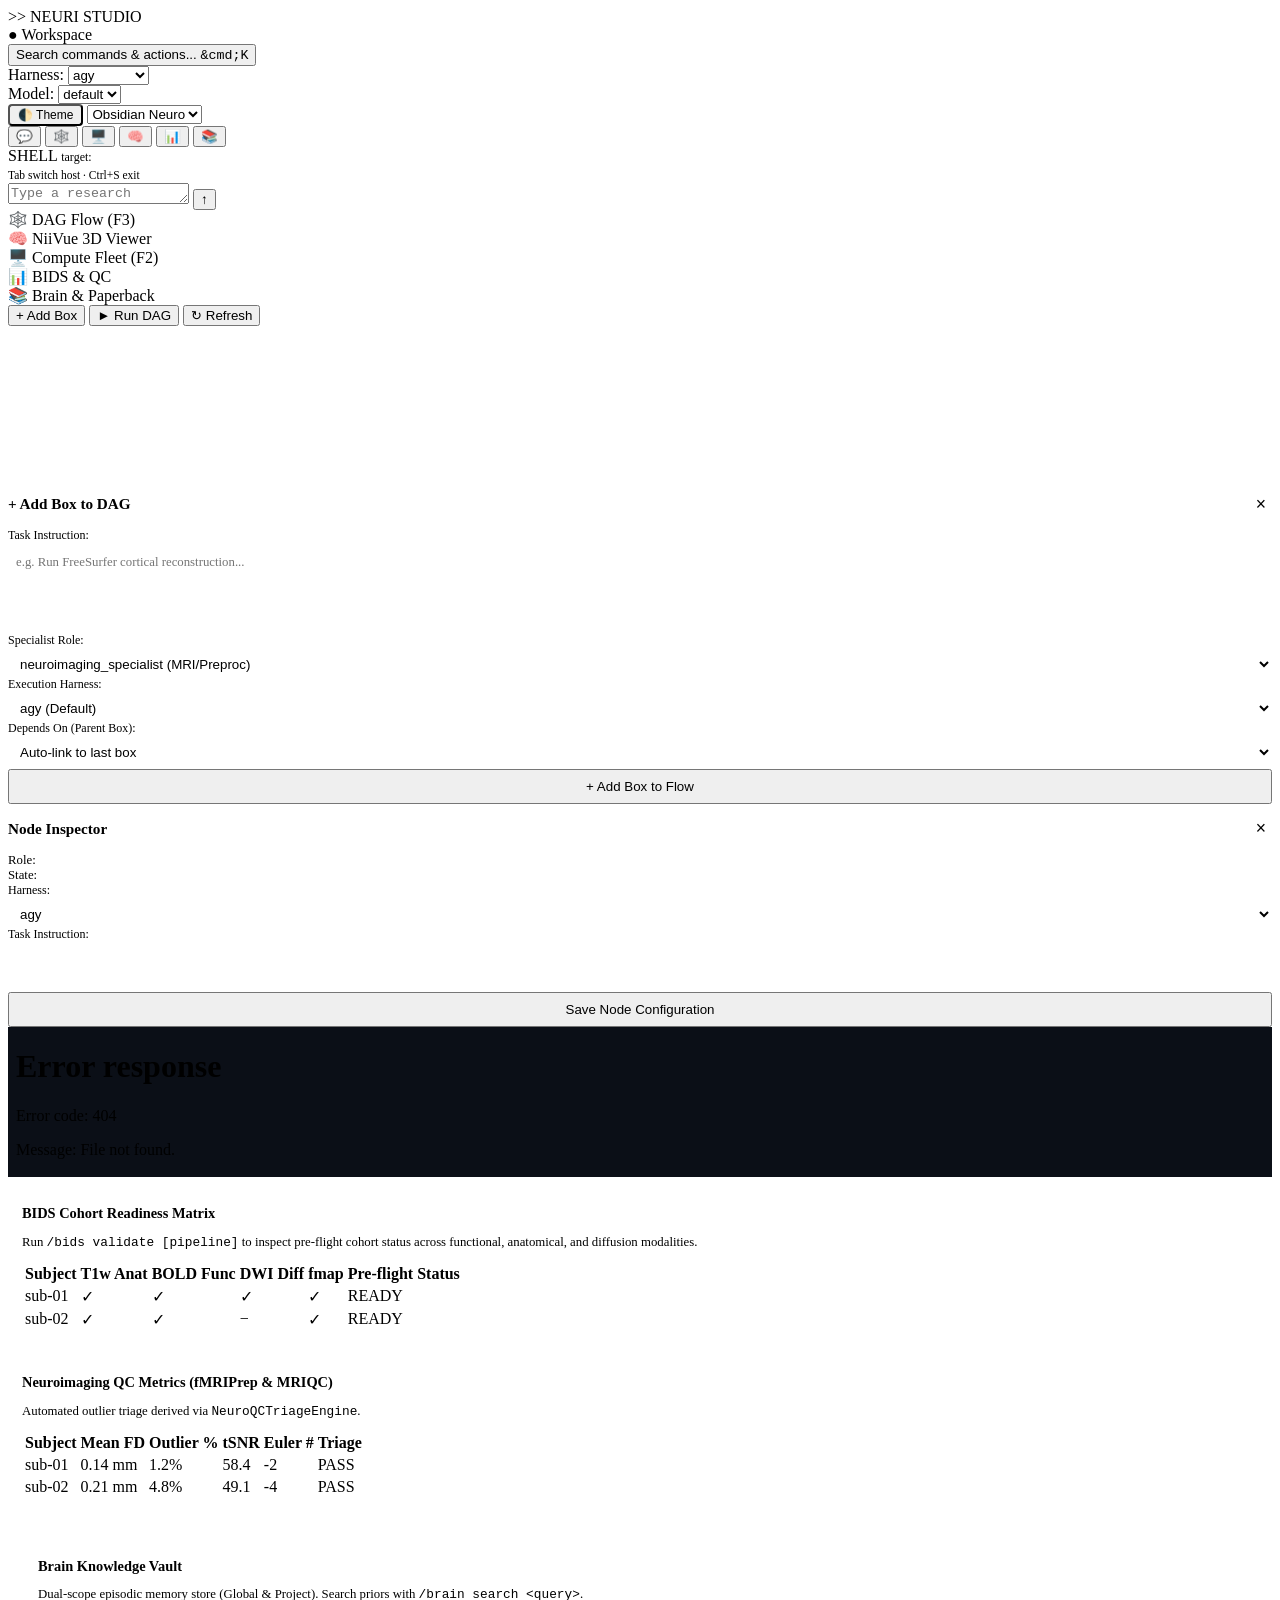
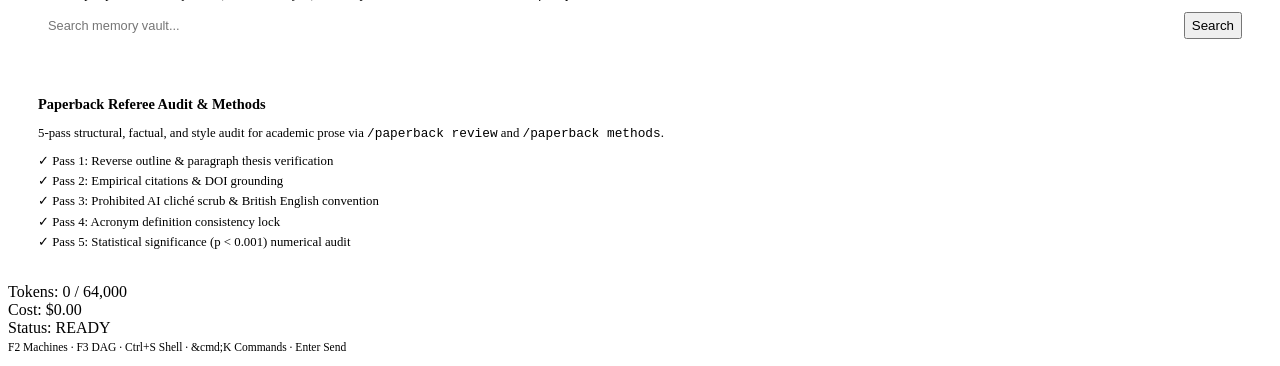
==== src/neuri/gui/static/index.html @ 634a54a6 "working GUI" ====
<!DOCTYPE html>
<html lang="en">
<head>
  <meta charset="UTF-8">
  <meta name="viewport" content="width=device-width, initial-scale=1.0">
  <title>Neuri Studio — Neuroscience Meta-Harness</title>
  <link rel="stylesheet" href="/css/studio.css">
</head>
<body>

  <!-- Zone A: Top Header Bar -->
  <header id="header-bar">
    <div class="brand-section">
      <span class="brand-glyph">&gt;&gt;</span>
      <span class="brand-title">NEURI STUDIO</span>
      <div class="workspace-badge">
        <span class="dot">&#9679;</span>
        <span id="header-workspace-name">Workspace</span>
      </div>
    </div>

    <div class="header-center">
      <button class="command-palette-btn" id="cmd-palette-btn" title="Command Palette">
        <span>Search commands &amp; actions...</span>
        <kbd>&cmd;K</kbd>
      </button>
    </div>

    <div class="header-actions">
      <div class="select-pill-group">
        <span class="select-pill-label">Harness:</span>
        <select class="pill-select" id="header-harness-select">
          <option value="agy">agy</option>
          <option value="codex">codex</option>
          <option value="ollama">ollama</option>
          <option value="openclaw">openclaw</option>
          <option value="opencode">opencode</option>
        </select>
      </div>

      <div class="select-pill-group">
        <span class="select-pill-label">Model:</span>
        <select class="pill-select" id="header-model-select">
          <option value="default">default</option>
        </select>
      </div>

      <div class="select-pill-group">
        <button id="theme-toggle-btn" class="dag-btn" style="padding:2px 8px; font-size:0.75rem; border-radius:4px;" title="Toggle / Cycle color themes">🌓 Theme</button>
        <select class="pill-select" id="header-theme-select">
          <option value="dark">Obsidian Neuro</option>
        </select>
      </div>
    </div>
  </header>

  <!-- Zone B & C: Main Workspace -->
  <main id="main-workspace">

    <!-- Activity Rail -->
    <nav id="activity-rail">
      <button class="rail-btn active" data-target="chat" title="Research Stream">💬</button>
      <button class="rail-btn" data-target="dag" title="DAG Inspector (F3)">🕸️</button>
      <button class="rail-btn" data-target="fleet" title="Compute Fleet (F2)">🖥️</button>
      <button class="rail-btn" data-target="niivue" title="NiiVue 3D Viewer (/view)">🧠</button>
      <button class="rail-btn" data-target="qc" title="BIDS & QC Triage (/bids)">📊</button>
      <button class="rail-btn" data-target="brain" title="Brain Vault & Referee">📚</button>
    </nav>

    <!-- Zone B: Chat & Input Column -->
    <section id="chat-column">
      <div id="chat-scroll">
        <!-- Rendered by chat_stream.js -->
      </div>

      <div id="input-container">
        <!-- Autocomplete Popup -->
        <div id="autocomplete-popup"></div>

        <!-- Machine Selector Bar (Shell Mode) -->
        <div id="machine-selector-bar">
          <span class="shell-badge">SHELL</span>
          <span style="color:var(--neuri-muted); font-size:0.75rem;">target:</span>
          <div class="machine-pills-box" style="display:flex; gap:6px;"></div>
          <span style="color:var(--neuri-muted); margin-left:auto; font-size:0.72rem;">Tab switch host &middot; Ctrl+S exit</span>
        </div>

        <!-- Prompt Box -->
        <div class="prompt-box-wrapper">
          <textarea id="prompt-input" class="prompt-input-area" rows="1" placeholder="Type a research prompt, /command, or !<cmd>..."></textarea>
          <button id="send-btn" class="send-btn" title="Send (Enter)">&uarr;</button>
        </div>
      </div>
    </section>

    <!-- Split Pane Resizer Divider -->
    <div id="pane-divider"></div>

    <!-- Zone C: Contextual Studio Viewport -->
    <section id="studio-viewport">
      <div class="studio-tab-bar">
        <div class="studio-tab active" data-tab="dag">🕸️ DAG Flow (F3)</div>
        <div class="studio-tab" data-tab="niivue">🧠 NiiVue 3D Viewer</div>
        <div class="studio-tab" data-tab="fleet">🖥️ Compute Fleet (F2)</div>
        <div class="studio-tab" data-tab="qc">📊 BIDS &amp; QC</div>
        <div class="studio-tab" data-tab="brain">📚 Brain &amp; Paperback</div>
      </div>

      <!-- Pane 1: DAG Graph Canvas -->
      <div class="studio-content-pane active" id="pane-dag">
        <div id="dag-container">
          <div class="dag-controls">
            <button class="dag-btn primary" id="dag-btn-add-node">+ Add Box</button>
            <button class="dag-btn primary" id="dag-btn-run">&#9658; Run DAG</button>
            <button class="dag-btn" id="dag-btn-refresh">&#8635; Refresh</button>
          </div>
          <svg id="dag-svg"></svg>
        </div>

        <!-- Add Node Slide-Over Drawer -->
        <div id="node-add-drawer">
          <div style="display:flex; justify-content:space-between; align-items:center;">
            <h3 style="font-size:0.95rem; color:var(--neuri-primary); font-family:var(--neuri-font-mono);">+ Add Box to DAG</h3>
            <button id="add-drawer-close-btn" style="background:none; border:none; color:var(--neuri-muted); cursor:pointer; font-size:1.1rem;">&times;</button>
          </div>
          <div style="display:flex; flex-direction:column; gap:4px;">
            <label style="font-size:0.75rem; color:var(--neuri-muted);">Task Instruction:</label>
            <textarea id="add-node-instruction" placeholder="e.g. Run FreeSurfer cortical reconstruction..." style="height:70px; background:var(--neuri-surface); border:1px solid var(--neuri-border); color:var(--neuri-foreground); border-radius:6px; padding:8px; font-family:var(--neuri-font-mono); font-size:0.8rem; resize:none;"></textarea>
          </div>
          <div style="display:flex; flex-direction:column; gap:4px;">
            <label style="font-size:0.75rem; color:var(--neuri-muted);">Specialist Role:</label>
            <select id="add-node-role-select" class="pill-select" style="background:var(--neuri-surface); border:1px solid var(--neuri-border); padding:4px 8px; border-radius:4px;">
              <option value="neuroimaging_specialist">neuroimaging_specialist (MRI/Preproc)</option>
              <option value="pipeline_engineer">pipeline_engineer (Workflows/Pipelines)</option>
              <option value="qc_auditor">qc_auditor (BIDS &amp; Quality QA)</option>
              <option value="scientific_writer">scientific_writer (COBIDAS &amp; Methods)</option>
              <option value="compute_operator">compute_operator (HPC &amp; Slurm)</option>
              <option value="electrophys_specialist">electrophys_specialist (EEG/MEG)</option>
              <option value="coordinator">coordinator (General AI Agent)</option>
            </select>
          </div>
          <div style="display:flex; flex-direction:column; gap:4px;">
            <label style="font-size:0.75rem; color:var(--neuri-muted);">Execution Harness:</label>
            <select id="add-node-harness-select" class="pill-select" style="background:var(--neuri-surface); border:1px solid var(--neuri-border); padding:4px 8px; border-radius:4px;">
              <option value="agy">agy (Default)</option>
              <option value="codex">codex</option>
              <option value="ollama">ollama</option>
              <option value="openclaw">openclaw</option>
              <option value="opencode">opencode</option>
            </select>
          </div>
          <div style="display:flex; flex-direction:column; gap:4px;">
            <label style="font-size:0.75rem; color:var(--neuri-muted);">Depends On (Parent Box):</label>
            <select id="add-node-parent-select" class="pill-select" style="background:var(--neuri-surface); border:1px solid var(--neuri-border); padding:4px 8px; border-radius:4px;">
              <option value="auto">Auto-link to last box</option>
              <option value="none">None (Root / Parallel branch)</option>
            </select>
          </div>
          <button id="add-node-submit-btn" class="dag-btn primary" style="width:100%; padding:8px 0; margin-top:4px;">+ Add Box to Flow</button>
        </div>

        <!-- Node Inspector Slide-Over -->
        <div id="node-inspector-drawer">
          <div style="display:flex; justify-content:space-between; align-items:center;">
            <h3 style="font-size:0.95rem; color:var(--neuri-primary); font-family:var(--neuri-font-mono);" id="inspector-node-id">Node Inspector</h3>
            <button id="inspector-close-btn" style="background:none; border:none; color:var(--neuri-muted); cursor:pointer; font-size:1.1rem;">&times;</button>
          </div>
          <div style="font-size:0.8rem; font-family:var(--neuri-font-mono); color:var(--neuri-muted);">
            <div>Role: <span id="inspector-role" style="color:var(--neuri-foreground);"></span></div>
            <div>State: <span id="inspector-state" style="color:var(--neuri-primary); font-weight:bold;"></span></div>
          </div>
          <div style="display:flex; flex-direction:column; gap:4px;">
            <label style="font-size:0.75rem; color:var(--neuri-muted);">Harness:</label>
            <select id="inspector-harness-select" class="pill-select" style="background:var(--neuri-surface); border:1px solid var(--neuri-border); padding:4px 8px; border-radius:4px;">
              <option value="agy">agy</option>
              <option value="codex">codex</option>
              <option value="ollama">ollama</option>
              <option value="openclaw">openclaw</option>
              <option value="opencode">opencode</option>
            </select>
          </div>
          <div style="display:flex; flex-direction:column; gap:4px; flex:1;">
            <label style="font-size:0.75rem; color:var(--neuri-muted);">Task Instruction:</label>
            <textarea id="inspector-instruction" style="flex:1; background:var(--neuri-surface); border:1px solid var(--neuri-border); color:var(--neuri-foreground); border-radius:6px; padding:8px; font-family:var(--neuri-font-mono); font-size:0.8rem; resize:none;"></textarea>
          </div>
          <button id="inspector-save-btn" class="dag-btn primary" style="width:100%; padding:8px 0;">Save Node Configuration</button>
        </div>
      </div>

      <!-- Pane 2: NiiVue 3D Viewer (Full Standalone Visualizer Embedded) -->
      <div class="studio-content-pane" id="pane-niivue" style="padding:0; overflow:hidden; position:relative; width:100%; height:100%;">
        <iframe id="niivue-embedded-viewer" src="/viewer" title="NiiVue WebGL2 Visualizer" style="width:100%; height:100%; border:none; display:block; background:#0b0f17; flex:1;"></iframe>
      </div>

      <!-- Pane 3: Compute Fleet -->
      <div class="studio-content-pane" id="pane-fleet">
        <div id="fleet-container">
          <!-- Rendered by fleet_panel.js -->
        </div>
      </div>

      <!-- Pane 4: BIDS & QC Triage -->
      <div class="studio-content-pane" id="pane-qc">
        <div id="qc-container">
          <div style="background:var(--neuri-surface); border:1px solid var(--neuri-border); border-radius:8px; padding:14px;">
            <h3 style="font-size:0.9rem; color:var(--neuri-primary); margin-bottom:8px;">BIDS Cohort Readiness Matrix</h3>
            <p style="font-size:0.8rem; color:var(--neuri-muted); margin-bottom:12px;">Run <code>/bids validate [pipeline]</code> to inspect pre-flight cohort status across functional, anatomical, and diffusion modalities.</p>
            <table class="qc-table">
              <thead>
                <tr>
                  <th>Subject</th>
                  <th>T1w Anat</th>
                  <th>BOLD Func</th>
                  <th>DWI Diff</th>
                  <th>fmap</th>
                  <th>Pre-flight Status</th>
                </tr>
              </thead>
              <tbody>
                <tr>
                  <td>sub-01</td>
                  <td class="badge-pass">&check;</td>
                  <td class="badge-pass">&check;</td>
                  <td class="badge-pass">&check;</td>
                  <td class="badge-pass">&check;</td>
                  <td class="badge-pass">READY</td>
                </tr>
                <tr>
                  <td>sub-02</td>
                  <td class="badge-pass">&check;</td>
                  <td class="badge-pass">&check;</td>
                  <td style="color:var(--neuri-muted);">&minus;</td>
                  <td class="badge-pass">&check;</td>
                  <td class="badge-pass">READY</td>
                </tr>
              </tbody>
            </table>
          </div>

          <div style="background:var(--neuri-surface); border:1px solid var(--neuri-border); border-radius:8px; padding:14px;">
            <h3 style="font-size:0.9rem; color:var(--neuri-secondary); margin-bottom:8px;">Neuroimaging QC Metrics (fMRIPrep &amp; MRIQC)</h3>
            <p style="font-size:0.8rem; color:var(--neuri-muted); margin-bottom:12px;">Automated outlier triage derived via <code>NeuroQCTriageEngine</code>.</p>
            <table class="qc-table">
              <thead>
                <tr>
                  <th>Subject</th>
                  <th>Mean FD</th>
                  <th>Outlier %</th>
                  <th>tSNR</th>
                  <th>Euler #</th>
                  <th>Triage</th>
                </tr>
              </thead>
              <tbody>
                <tr>
                  <td>sub-01</td>
                  <td>0.14 mm</td>
                  <td>1.2%</td>
                  <td>58.4</td>
                  <td>-2</td>
                  <td class="badge-pass">PASS</td>
                </tr>
                <tr>
                  <td>sub-02</td>
                  <td>0.21 mm</td>
                  <td>4.8%</td>
                  <td>49.1</td>
                  <td>-4</td>
                  <td class="badge-pass">PASS</td>
                </tr>
              </tbody>
            </table>
          </div>
        </div>
      </div>

      <!-- Pane 5: Brain & Paperback -->
      <div class="studio-content-pane" id="pane-brain">
        <div style="flex:1; padding:16px; overflow-y:auto; display:flex; flex-direction:column; gap:14px;">
          <div style="background:var(--neuri-surface); border:1px solid var(--neuri-border); border-radius:8px; padding:14px;">
            <h3 style="font-size:0.9rem; color:var(--neuri-accent); margin-bottom:6px;">Brain Knowledge Vault</h3>
            <p style="font-size:0.8rem; color:var(--neuri-muted); margin-bottom:10px;">Dual-scope episodic memory store (Global &amp; Project). Search priors with <code>/brain search &lt;query&gt;</code>.</p>
            <div style="display:flex; gap:8px;">
              <input type="text" placeholder="Search memory vault..." style="flex:1; background:var(--neuri-panel); border:1px solid var(--neuri-border); color:var(--neuri-foreground); border-radius:4px; padding:6px 10px; font-size:0.8rem;">
              <button class="dag-btn primary">Search</button>
            </div>
          </div>

          <div style="background:var(--neuri-surface); border:1px solid var(--neuri-border); border-radius:8px; padding:14px;">
            <h3 style="font-size:0.9rem; color:var(--neuri-primary); margin-bottom:6px;">Paperback Referee Audit &amp; Methods</h3>
            <p style="font-size:0.8rem; color:var(--neuri-muted); margin-bottom:10px;">5-pass structural, factual, and style audit for academic prose via <code>/paperback review</code> and <code>/paperback methods</code>.</p>
            <div style="font-family:var(--neuri-font-mono); font-size:0.8rem; color:var(--neuri-foreground); line-height:1.6;">
              <div>&check; Pass 1: Reverse outline &amp; paragraph thesis verification</div>
              <div>&check; Pass 2: Empirical citations &amp; DOI grounding</div>
              <div>&check; Pass 3: Prohibited AI cliché scrub &amp; British English convention</div>
              <div>&check; Pass 4: Acronym definition consistency lock</div>
              <div>&check; Pass 5: Statistical significance (p &lt; 0.001) numerical audit</div>
            </div>
          </div>
        </div>
      </div>
    </section>
  </main>

  <!-- Zone D: Telemetry Footer Bar -->
  <footer id="telemetry-bar">
    <div class="telemetry-left">
      <div class="telemetry-item">
        <span class="telemetry-label">Tokens:</span>
        <span id="telemetry-tokens" class="telemetry-val-tokens">0 / 64,000</span>
      </div>
      <div class="telemetry-item">
        <span class="telemetry-label">Cost:</span>
        <span id="telemetry-cost" class="telemetry-val-cost">$0.00</span>
      </div>
      <div class="telemetry-item">
        <span class="telemetry-label">Status:</span>
        <span id="telemetry-status" class="status-badge status-ready">READY</span>
      </div>
    </div>

    <div class="telemetry-right">
      <span style="color:var(--neuri-muted); font-size:0.72rem;">F2 Machines &middot; F3 DAG &middot; Ctrl+S Shell &middot; &cmd;K Commands &middot; Enter Send</span>
    </div>
  </footer>

  <!-- Master Application Script -->
  <script type="module" src="/js/app.js"></script>
</body>
</html>
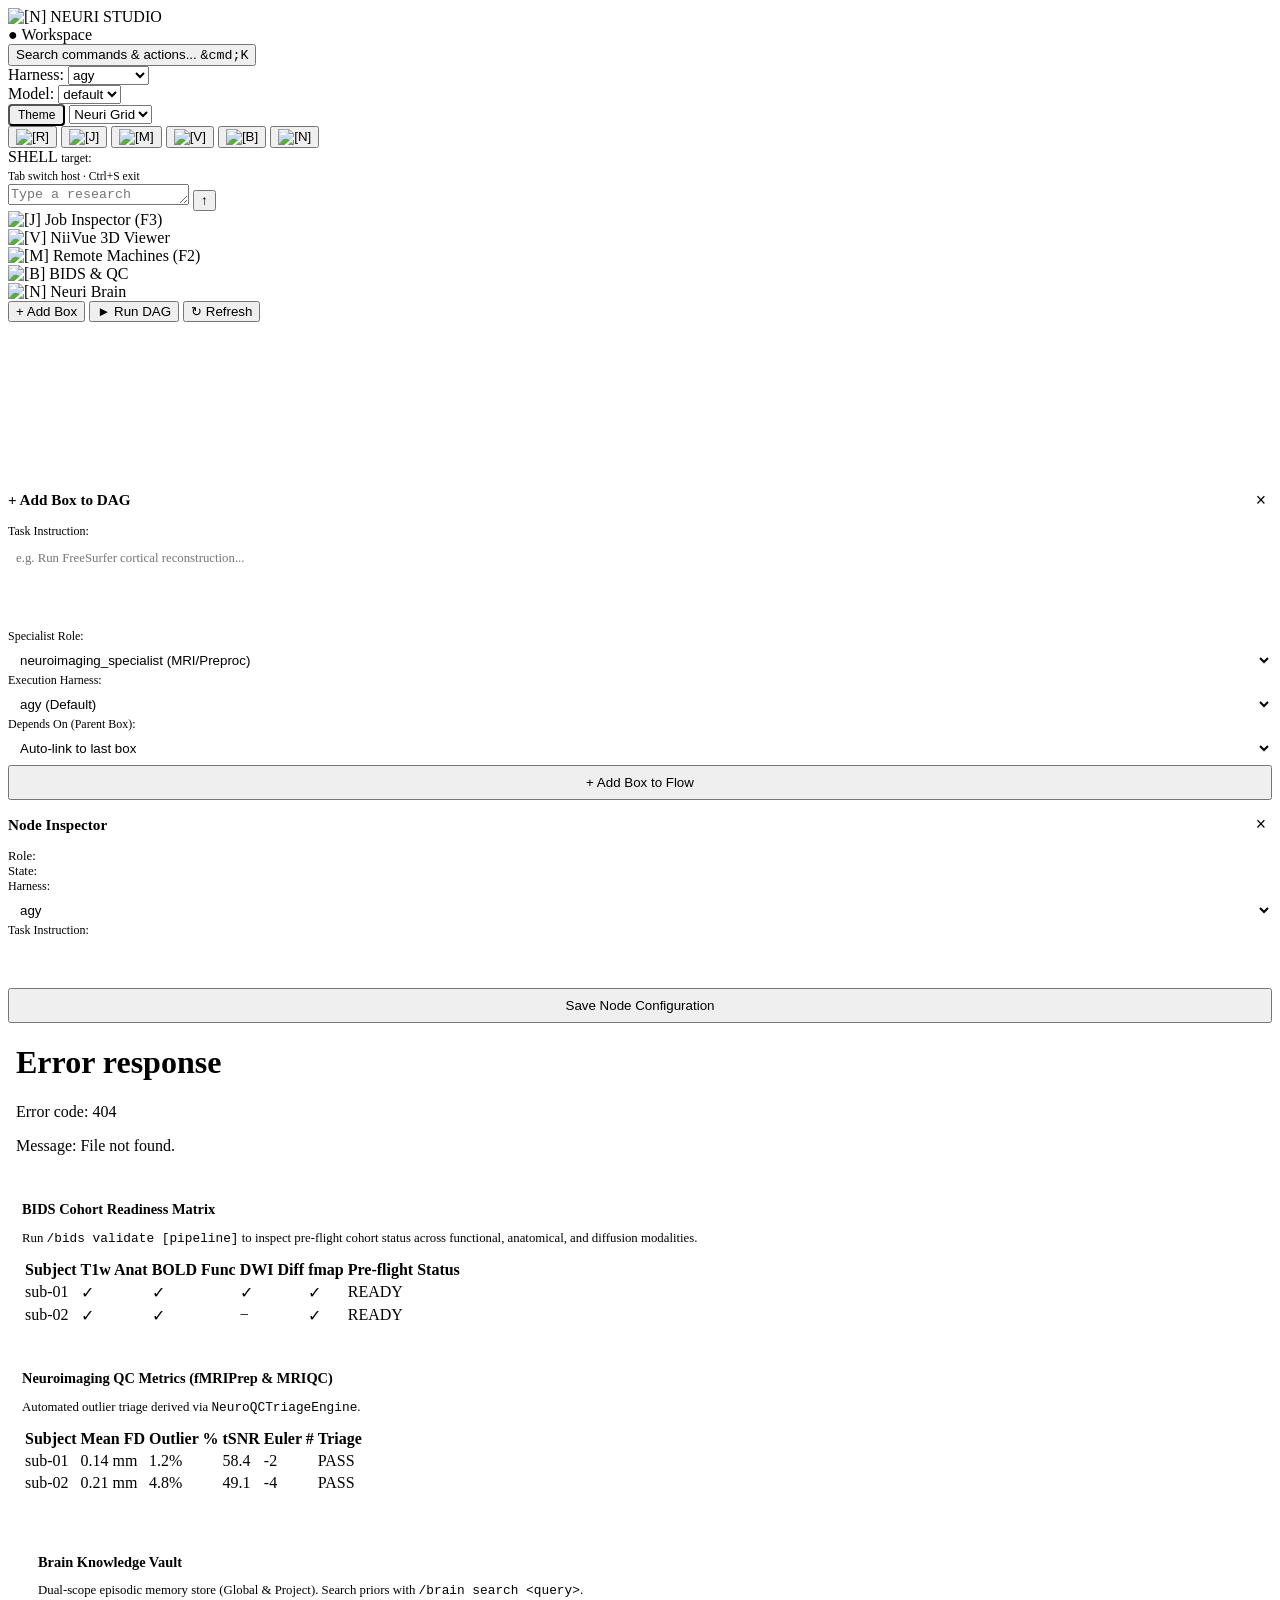
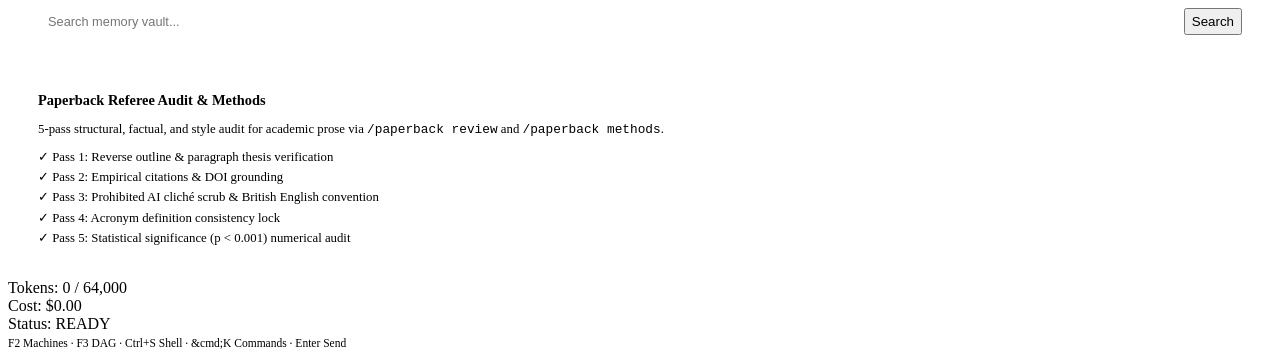
==== commit 220732df: "look way better and now has a working visualization" ====
--- a/src/neuri/gui/static/index.html
+++ b/src/neuri/gui/static/index.html
@@ -1,17 +1,20 @@
 <!DOCTYPE html>
 <html lang="en">
+
 <head>
   <meta charset="UTF-8">
   <meta name="viewport" content="width=device-width, initial-scale=1.0">
-  <title>Neuri Studio — Neuroscience Meta-Harness</title>
+  <title>Neuri — Neuroscience</title>
+  <link rel="icon" type="image/png" href="/assets/neuri_icon.png">
   <link rel="stylesheet" href="/css/studio.css">
 </head>
+
 <body>
 
   <!-- Zone A: Top Header Bar -->
   <header id="header-bar">
     <div class="brand-section">
-      <span class="brand-glyph">&gt;&gt;</span>
+      <img src="/assets/buttons/n.png" alt="[N]" class="brand-icon">
       <span class="brand-title">NEURI STUDIO</span>
       <div class="workspace-badge">
         <span class="dot">&#9679;</span>
@@ -46,9 +49,10 @@
       </div>
 
       <div class="select-pill-group">
-        <button id="theme-toggle-btn" class="dag-btn" style="padding:2px 8px; font-size:0.75rem; border-radius:4px;" title="Toggle / Cycle color themes">🌓 Theme</button>
+        <button id="theme-toggle-btn" class="dag-btn" style="padding:2px 8px; font-size:0.75rem; border-radius:4px;"
+          title="Toggle / Cycle color themes">Theme</button>
         <select class="pill-select" id="header-theme-select">
-          <option value="dark">Obsidian Neuro</option>
+          <option value="neuri">Neuri Grid</option>
         </select>
       </div>
     </div>
@@ -59,12 +63,24 @@
 
     <!-- Activity Rail -->
     <nav id="activity-rail">
-      <button class="rail-btn active" data-target="chat" title="Research Stream">💬</button>
-      <button class="rail-btn" data-target="dag" title="DAG Inspector (F3)">🕸️</button>
-      <button class="rail-btn" data-target="fleet" title="Compute Fleet (F2)">🖥️</button>
-      <button class="rail-btn" data-target="niivue" title="NiiVue 3D Viewer (/view)">🧠</button>
-      <button class="rail-btn" data-target="qc" title="BIDS & QC Triage (/bids)">📊</button>
-      <button class="rail-btn" data-target="brain" title="Brain Vault & Referee">📚</button>
+      <button class="rail-btn active" data-target="chat" title="Research Stream" aria-label="Research Stream">
+        <img src="/assets/buttons/r.png" alt="[R]" class="rail-btn-icon">
+      </button>
+      <button class="rail-btn" data-target="dag" title="Job Inspector (F3)" aria-label="Job Inspector (F3)">
+        <img src="/assets/buttons/j.png" alt="[J]" class="rail-btn-icon">
+      </button>
+      <button class="rail-btn" data-target="fleet" title="Remote Machines (F2)" aria-label="Remote Machines (F2)">
+        <img src="/assets/buttons/m.png" alt="[M]" class="rail-btn-icon">
+      </button>
+      <button class="rail-btn" data-target="niivue" title="NiiVue 3D Viewer (/view)" aria-label="NiiVue 3D Viewer (/view)">
+        <img src="/assets/buttons/v.png" alt="[V]" class="rail-btn-icon">
+      </button>
+      <button class="rail-btn" data-target="qc" title="BIDS (/bids)" aria-label="BIDS (/bids)">
+        <img src="/assets/buttons/b.png" alt="[B]" class="rail-btn-icon">
+      </button>
+      <button class="rail-btn" data-target="brain" title="Neuri Brain" aria-label="Neuri Brain">
+        <img src="/assets/buttons/n.png" alt="[N]" class="rail-btn-icon">
+      </button>
     </nav>
 
     <!-- Zone B: Chat & Input Column -->
@@ -82,12 +98,14 @@
           <span class="shell-badge">SHELL</span>
           <span style="color:var(--neuri-muted); font-size:0.75rem;">target:</span>
           <div class="machine-pills-box" style="display:flex; gap:6px;"></div>
-          <span style="color:var(--neuri-muted); margin-left:auto; font-size:0.72rem;">Tab switch host &middot; Ctrl+S exit</span>
+          <span style="color:var(--neuri-muted); margin-left:auto; font-size:0.72rem;">Tab switch host &middot; Ctrl+S
+            exit</span>
         </div>
 
         <!-- Prompt Box -->
         <div class="prompt-box-wrapper">
-          <textarea id="prompt-input" class="prompt-input-area" rows="1" placeholder="Type a research prompt, /command, or !<cmd>..."></textarea>
+          <textarea id="prompt-input" class="prompt-input-area" rows="1"
+            placeholder="Type a research prompt, /command, or !<cmd>..."></textarea>
           <button id="send-btn" class="send-btn" title="Send (Enter)">&uarr;</button>
         </div>
       </div>
@@ -99,11 +117,26 @@
     <!-- Zone C: Contextual Studio Viewport -->
     <section id="studio-viewport">
       <div class="studio-tab-bar">
-        <div class="studio-tab active" data-tab="dag">🕸️ DAG Flow (F3)</div>
-        <div class="studio-tab" data-tab="niivue">🧠 NiiVue 3D Viewer</div>
-        <div class="studio-tab" data-tab="fleet">🖥️ Compute Fleet (F2)</div>
-        <div class="studio-tab" data-tab="qc">📊 BIDS &amp; QC</div>
-        <div class="studio-tab" data-tab="brain">📚 Brain &amp; Paperback</div>
+        <div class="studio-tab active" data-tab="dag">
+          <img src="/assets/buttons/j.png" alt="[J]" class="tab-btn-icon">
+          <span>Job Inspector (F3)</span>
+        </div>
+        <div class="studio-tab" data-tab="niivue">
+          <img src="/assets/buttons/v.png" alt="[V]" class="tab-btn-icon">
+          <span>NiiVue 3D Viewer</span>
+        </div>
+        <div class="studio-tab" data-tab="fleet">
+          <img src="/assets/buttons/m.png" alt="[M]" class="tab-btn-icon">
+          <span>Remote Machines (F2)</span>
+        </div>
+        <div class="studio-tab" data-tab="qc">
+          <img src="/assets/buttons/b.png" alt="[B]" class="tab-btn-icon">
+          <span>BIDS &amp; QC</span>
+        </div>
+        <div class="studio-tab" data-tab="brain">
+          <img src="/assets/buttons/n.png" alt="[N]" class="tab-btn-icon">
+          <span>Neuri Brain</span>
+        </div>
       </div>
 
       <!-- Pane 1: DAG Graph Canvas -->
@@ -120,16 +153,20 @@
         <!-- Add Node Slide-Over Drawer -->
         <div id="node-add-drawer">
           <div style="display:flex; justify-content:space-between; align-items:center;">
-            <h3 style="font-size:0.95rem; color:var(--neuri-primary); font-family:var(--neuri-font-mono);">+ Add Box to DAG</h3>
-            <button id="add-drawer-close-btn" style="background:none; border:none; color:var(--neuri-muted); cursor:pointer; font-size:1.1rem;">&times;</button>
+            <h3 style="font-size:0.95rem; color:var(--neuri-primary); font-family:var(--neuri-font-mono);">+ Add Box to
+              DAG</h3>
+            <button id="add-drawer-close-btn"
+              style="background:none; border:none; color:var(--neuri-muted); cursor:pointer; font-size:1.1rem;">&times;</button>
           </div>
           <div style="display:flex; flex-direction:column; gap:4px;">
             <label style="font-size:0.75rem; color:var(--neuri-muted);">Task Instruction:</label>
-            <textarea id="add-node-instruction" placeholder="e.g. Run FreeSurfer cortical reconstruction..." style="height:70px; background:var(--neuri-surface); border:1px solid var(--neuri-border); color:var(--neuri-foreground); border-radius:6px; padding:8px; font-family:var(--neuri-font-mono); font-size:0.8rem; resize:none;"></textarea>
+            <textarea id="add-node-instruction" placeholder="e.g. Run FreeSurfer cortical reconstruction..."
+              style="height:70px; background:var(--neuri-surface); border:1px solid var(--neuri-border); color:var(--neuri-foreground); border-radius:6px; padding:8px; font-family:var(--neuri-font-mono); font-size:0.8rem; resize:none;"></textarea>
           </div>
           <div style="display:flex; flex-direction:column; gap:4px;">
             <label style="font-size:0.75rem; color:var(--neuri-muted);">Specialist Role:</label>
-            <select id="add-node-role-select" class="pill-select" style="background:var(--neuri-surface); border:1px solid var(--neuri-border); padding:4px 8px; border-radius:4px;">
+            <select id="add-node-role-select" class="pill-select"
+              style="background:var(--neuri-surface); border:1px solid var(--neuri-border); padding:4px 8px; border-radius:4px;">
               <option value="neuroimaging_specialist">neuroimaging_specialist (MRI/Preproc)</option>
               <option value="pipeline_engineer">pipeline_engineer (Workflows/Pipelines)</option>
               <option value="qc_auditor">qc_auditor (BIDS &amp; Quality QA)</option>
@@ -141,7 +178,8 @@
           </div>
           <div style="display:flex; flex-direction:column; gap:4px;">
             <label style="font-size:0.75rem; color:var(--neuri-muted);">Execution Harness:</label>
-            <select id="add-node-harness-select" class="pill-select" style="background:var(--neuri-surface); border:1px solid var(--neuri-border); padding:4px 8px; border-radius:4px;">
+            <select id="add-node-harness-select" class="pill-select"
+              style="background:var(--neuri-surface); border:1px solid var(--neuri-border); padding:4px 8px; border-radius:4px;">
               <option value="agy">agy (Default)</option>
               <option value="codex">codex</option>
               <option value="ollama">ollama</option>
@@ -151,19 +189,23 @@
           </div>
           <div style="display:flex; flex-direction:column; gap:4px;">
             <label style="font-size:0.75rem; color:var(--neuri-muted);">Depends On (Parent Box):</label>
-            <select id="add-node-parent-select" class="pill-select" style="background:var(--neuri-surface); border:1px solid var(--neuri-border); padding:4px 8px; border-radius:4px;">
+            <select id="add-node-parent-select" class="pill-select"
+              style="background:var(--neuri-surface); border:1px solid var(--neuri-border); padding:4px 8px; border-radius:4px;">
               <option value="auto">Auto-link to last box</option>
               <option value="none">None (Root / Parallel branch)</option>
             </select>
           </div>
-          <button id="add-node-submit-btn" class="dag-btn primary" style="width:100%; padding:8px 0; margin-top:4px;">+ Add Box to Flow</button>
+          <button id="add-node-submit-btn" class="dag-btn primary" style="width:100%; padding:8px 0; margin-top:4px;">+
+            Add Box to Flow</button>
         </div>
 
         <!-- Node Inspector Slide-Over -->
         <div id="node-inspector-drawer">
           <div style="display:flex; justify-content:space-between; align-items:center;">
-            <h3 style="font-size:0.95rem; color:var(--neuri-primary); font-family:var(--neuri-font-mono);" id="inspector-node-id">Node Inspector</h3>
-            <button id="inspector-close-btn" style="background:none; border:none; color:var(--neuri-muted); cursor:pointer; font-size:1.1rem;">&times;</button>
+            <h3 style="font-size:0.95rem; color:var(--neuri-primary); font-family:var(--neuri-font-mono);"
+              id="inspector-node-id">Node Inspector</h3>
+            <button id="inspector-close-btn"
+              style="background:none; border:none; color:var(--neuri-muted); cursor:pointer; font-size:1.1rem;">&times;</button>
           </div>
           <div style="font-size:0.8rem; font-family:var(--neuri-font-mono); color:var(--neuri-muted);">
             <div>Role: <span id="inspector-role" style="color:var(--neuri-foreground);"></span></div>
@@ -171,7 +213,8 @@
           </div>
           <div style="display:flex; flex-direction:column; gap:4px;">
             <label style="font-size:0.75rem; color:var(--neuri-muted);">Harness:</label>
-            <select id="inspector-harness-select" class="pill-select" style="background:var(--neuri-surface); border:1px solid var(--neuri-border); padding:4px 8px; border-radius:4px;">
+            <select id="inspector-harness-select" class="pill-select"
+              style="background:var(--neuri-surface); border:1px solid var(--neuri-border); padding:4px 8px; border-radius:4px;">
               <option value="agy">agy</option>
               <option value="codex">codex</option>
               <option value="ollama">ollama</option>
@@ -181,15 +224,19 @@
           </div>
           <div style="display:flex; flex-direction:column; gap:4px; flex:1;">
             <label style="font-size:0.75rem; color:var(--neuri-muted);">Task Instruction:</label>
-            <textarea id="inspector-instruction" style="flex:1; background:var(--neuri-surface); border:1px solid var(--neuri-border); color:var(--neuri-foreground); border-radius:6px; padding:8px; font-family:var(--neuri-font-mono); font-size:0.8rem; resize:none;"></textarea>
-          </div>
-          <button id="inspector-save-btn" class="dag-btn primary" style="width:100%; padding:8px 0;">Save Node Configuration</button>
+            <textarea id="inspector-instruction"
+              style="flex:1; background:var(--neuri-surface); border:1px solid var(--neuri-border); color:var(--neuri-foreground); border-radius:6px; padding:8px; font-family:var(--neuri-font-mono); font-size:0.8rem; resize:none;"></textarea>
+          </div>
+          <button id="inspector-save-btn" class="dag-btn primary" style="width:100%; padding:8px 0;">Save Node
+            Configuration</button>
         </div>
       </div>
 
       <!-- Pane 2: NiiVue 3D Viewer (Full Standalone Visualizer Embedded) -->
-      <div class="studio-content-pane" id="pane-niivue" style="padding:0; overflow:hidden; position:relative; width:100%; height:100%;">
-        <iframe id="niivue-embedded-viewer" src="/viewer" title="NiiVue WebGL2 Visualizer" style="width:100%; height:100%; border:none; display:block; background:#0b0f17; flex:1;"></iframe>
+      <div class="studio-content-pane" id="pane-niivue"
+        style="padding:0; overflow:hidden; position:relative; width:100%; height:100%;">
+        <iframe id="niivue-embedded-viewer" src="/viewer" title="NiiVue WebGL2 Visualizer"
+          style="width:100%; height:100%; border:none; display:block; background:var(--neuri-background); flex:1;"></iframe>
       </div>
 
       <!-- Pane 3: Compute Fleet -->
@@ -202,9 +249,14 @@
       <!-- Pane 4: BIDS & QC Triage -->
       <div class="studio-content-pane" id="pane-qc">
         <div id="qc-container">
-          <div style="background:var(--neuri-surface); border:1px solid var(--neuri-border); border-radius:8px; padding:14px;">
-            <h3 style="font-size:0.9rem; color:var(--neuri-primary); margin-bottom:8px;">BIDS Cohort Readiness Matrix</h3>
-            <p style="font-size:0.8rem; color:var(--neuri-muted); margin-bottom:12px;">Run <code>/bids validate [pipeline]</code> to inspect pre-flight cohort status across functional, anatomical, and diffusion modalities.</p>
+          <div
+            style="background:var(--neuri-surface); border:1px solid var(--neuri-border); border-radius:8px; padding:14px;">
+            <h3 style="font-size:0.9rem; color:var(--neuri-primary); margin-bottom:8px;">BIDS Cohort Readiness Matrix
+            </h3>
+            <p style="font-size:0.8rem; color:var(--neuri-muted); margin-bottom:12px;">Run
+              <code>/bids validate [pipeline]</code> to inspect pre-flight cohort status across functional, anatomical,
+              and diffusion modalities.
+            </p>
             <table class="qc-table">
               <thead>
                 <tr>
@@ -237,9 +289,12 @@
             </table>
           </div>
 
-          <div style="background:var(--neuri-surface); border:1px solid var(--neuri-border); border-radius:8px; padding:14px;">
-            <h3 style="font-size:0.9rem; color:var(--neuri-secondary); margin-bottom:8px;">Neuroimaging QC Metrics (fMRIPrep &amp; MRIQC)</h3>
-            <p style="font-size:0.8rem; color:var(--neuri-muted); margin-bottom:12px;">Automated outlier triage derived via <code>NeuroQCTriageEngine</code>.</p>
+          <div
+            style="background:var(--neuri-surface); border:1px solid var(--neuri-border); border-radius:8px; padding:14px;">
+            <h3 style="font-size:0.9rem; color:var(--neuri-secondary); margin-bottom:8px;">Neuroimaging QC Metrics
+              (fMRIPrep &amp; MRIQC)</h3>
+            <p style="font-size:0.8rem; color:var(--neuri-muted); margin-bottom:12px;">Automated outlier triage derived
+              via <code>NeuroQCTriageEngine</code>.</p>
             <table class="qc-table">
               <thead>
                 <tr>
@@ -277,19 +332,26 @@
       <!-- Pane 5: Brain & Paperback -->
       <div class="studio-content-pane" id="pane-brain">
         <div style="flex:1; padding:16px; overflow-y:auto; display:flex; flex-direction:column; gap:14px;">
-          <div style="background:var(--neuri-surface); border:1px solid var(--neuri-border); border-radius:8px; padding:14px;">
+          <div
+            style="background:var(--neuri-surface); border:1px solid var(--neuri-border); border-radius:8px; padding:14px;">
             <h3 style="font-size:0.9rem; color:var(--neuri-accent); margin-bottom:6px;">Brain Knowledge Vault</h3>
-            <p style="font-size:0.8rem; color:var(--neuri-muted); margin-bottom:10px;">Dual-scope episodic memory store (Global &amp; Project). Search priors with <code>/brain search &lt;query&gt;</code>.</p>
+            <p style="font-size:0.8rem; color:var(--neuri-muted); margin-bottom:10px;">Dual-scope episodic memory store
+              (Global &amp; Project). Search priors with <code>/brain search &lt;query&gt;</code>.</p>
             <div style="display:flex; gap:8px;">
-              <input type="text" placeholder="Search memory vault..." style="flex:1; background:var(--neuri-panel); border:1px solid var(--neuri-border); color:var(--neuri-foreground); border-radius:4px; padding:6px 10px; font-size:0.8rem;">
+              <input type="text" placeholder="Search memory vault..."
+                style="flex:1; background:var(--neuri-panel); border:1px solid var(--neuri-border); color:var(--neuri-foreground); border-radius:4px; padding:6px 10px; font-size:0.8rem;">
               <button class="dag-btn primary">Search</button>
             </div>
           </div>
 
-          <div style="background:var(--neuri-surface); border:1px solid var(--neuri-border); border-radius:8px; padding:14px;">
-            <h3 style="font-size:0.9rem; color:var(--neuri-primary); margin-bottom:6px;">Paperback Referee Audit &amp; Methods</h3>
-            <p style="font-size:0.8rem; color:var(--neuri-muted); margin-bottom:10px;">5-pass structural, factual, and style audit for academic prose via <code>/paperback review</code> and <code>/paperback methods</code>.</p>
-            <div style="font-family:var(--neuri-font-mono); font-size:0.8rem; color:var(--neuri-foreground); line-height:1.6;">
+          <div
+            style="background:var(--neuri-surface); border:1px solid var(--neuri-border); border-radius:8px; padding:14px;">
+            <h3 style="font-size:0.9rem; color:var(--neuri-primary); margin-bottom:6px;">Paperback Referee Audit &amp;
+              Methods</h3>
+            <p style="font-size:0.8rem; color:var(--neuri-muted); margin-bottom:10px;">5-pass structural, factual, and
+              style audit for academic prose via <code>/paperback review</code> and <code>/paperback methods</code>.</p>
+            <div
+              style="font-family:var(--neuri-font-mono); font-size:0.8rem; color:var(--neuri-foreground); line-height:1.6;">
               <div>&check; Pass 1: Reverse outline &amp; paragraph thesis verification</div>
               <div>&check; Pass 2: Empirical citations &amp; DOI grounding</div>
               <div>&check; Pass 3: Prohibited AI cliché scrub &amp; British English convention</div>
@@ -320,11 +382,13 @@
     </div>
 
     <div class="telemetry-right">
-      <span style="color:var(--neuri-muted); font-size:0.72rem;">F2 Machines &middot; F3 DAG &middot; Ctrl+S Shell &middot; &cmd;K Commands &middot; Enter Send</span>
+      <span style="color:var(--neuri-muted); font-size:0.72rem;">F2 Machines &middot; F3 DAG &middot; Ctrl+S Shell
+        &middot; &cmd;K Commands &middot; Enter Send</span>
     </div>
   </footer>
 
   <!-- Master Application Script -->
   <script type="module" src="/js/app.js"></script>
 </body>
-</html>
+
+</html>
